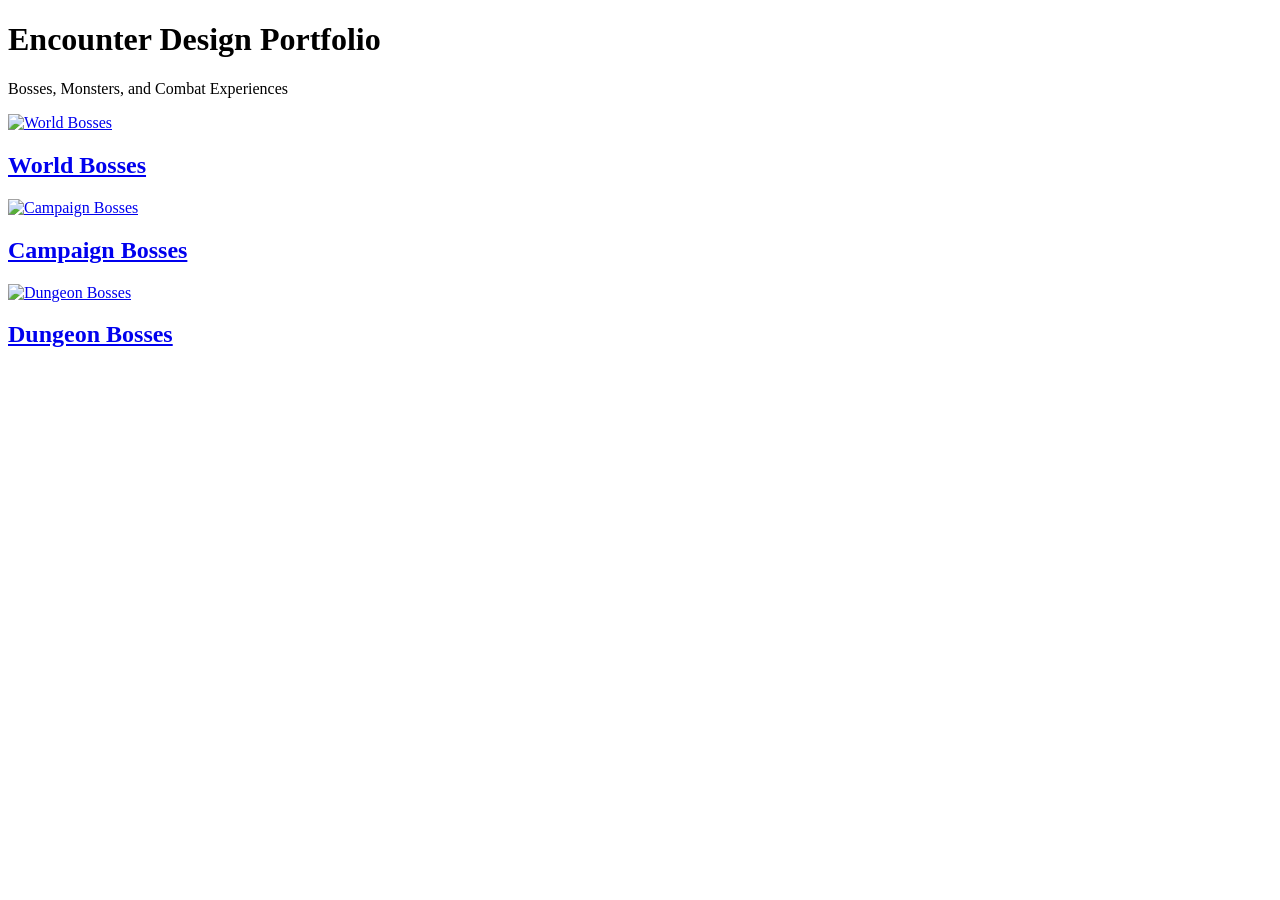
==== index.html @ 809ed6a5 "Create index.html" ====
<!DOCTYPE html>
<html lang="en">
<head>
  <meta charset="UTF-8">
  <title>Encounter Design Portfolio</title>
  <link rel="stylesheet" href="style.css">
</head>
<body>

<header>
  <h1>Encounter Design Portfolio</h1>
  <p>Bosses, Monsters, and Combat Experiences</p>
</header>

<div class="container">
  <div class="grid">

    <a class="card" href="world-bosses.html">
      <img src="images/world-bosses.jpg" alt="World Bosses">
      <h2>World Bosses</h2>
    </a>

    <a class="card" href="campaign-bosses.html">
      <img src="images/campaign-bosses.jpg" alt="Campaign Bosses">
      <h2>Campaign Bosses</h2>
    </a>

    <a class="card" href="dungeon-bosses.html">
      <img src="images/dungeon-bosses.jpg" alt="Dungeon Bosses">
      <h2>Dungeon Bosses</h2>
    </a>

  </div>
</div>

</body>
</html>
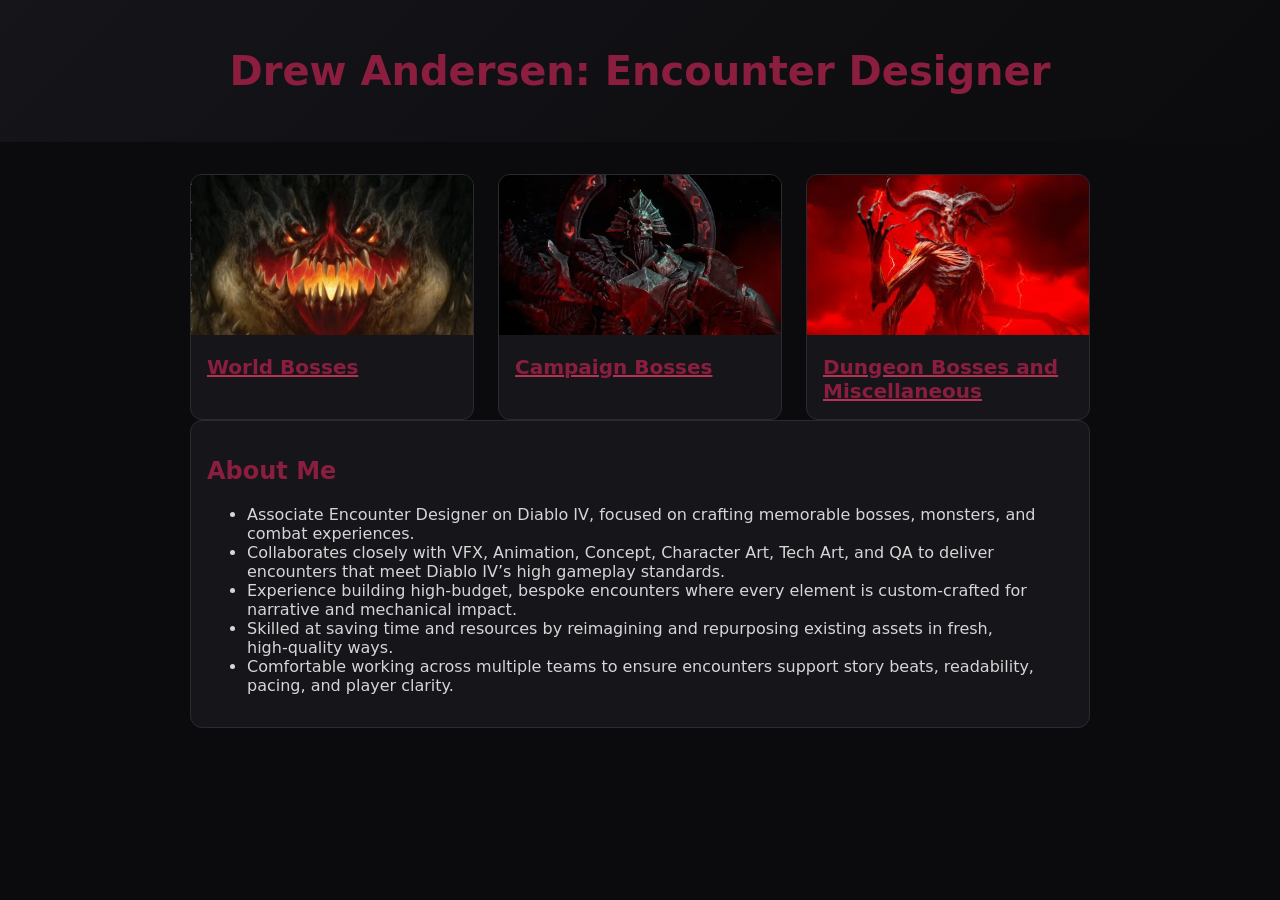
==== commit accc9d96: "Update index.html" ====
--- a/index.html
+++ b/index.html
@@ -2,36 +2,52 @@
 <html lang="en">
 <head>
   <meta charset="UTF-8">
+  <meta name="viewport" content="width=device-width, initial-scale=1.0">
   <title>Encounter Design Portfolio</title>
   <link rel="stylesheet" href="style.css">
 </head>
+
 <body>
 
-<header>
-  <h1>Encounter Design Portfolio</h1>
-  <p>Bosses, Monsters, and Combat Experiences</p>
-</header>
+  <header>
+    <h1>Drew Andersen: Encounter Designer</h1>
+   
+  </header>
 
-<div class="container">
-  <div class="grid">
+  <div class="container">
+    <div class="grid">
 
-    <a class="card" href="world-bosses.html">
-      <img src="images/world-bosses.jpg" alt="World Bosses">
-      <h2>World Bosses</h2>
-    </a>
+      <a class="card" href="world-bosses.html">
+        <img src="images/Azmodan-D4head.jpg" alt="World Bosses">
+        <h2>World Bosses</h2>
+      </a>
 
-    <a class="card" href="campaign-bosses.html">
-      <img src="images/campaign-bosses.jpg" alt="Campaign Bosses">
-      <h2>Campaign Bosses</h2>
-    </a>
+      <a class="card" href="campaign-bosses.html">
+        <img src="images/malphas.jpg" alt="Campaign Bosses">
+        <h2>Campaign Bosses</h2>
+      </a>
 
-    <a class="card" href="dungeon-bosses.html">
-      <img src="images/dungeon-bosses.jpg" alt="Dungeon Bosses">
-      <h2>Dungeon Bosses</h2>
-    </a>
+      <a class="card" href="dungeon-bosses.html">
+        <img src="images/lordofhatred.jpg" alt="Dungeon Bosses">
+        <h2>Dungeon Bosses and Miscellaneous</h2>
+      </a>
+
+    </div>
+
+    <!-- 🩸 ABOUT ME SECTION -->
+    <section class="monster">
+      <h2>About Me</h2>
+
+      <ul>
+        <li>Associate Encounter Designer on Diablo IV, focused on crafting memorable bosses, monsters, and combat experiences.</li>
+        <li>Collaborates closely with VFX, Animation, Concept, Character Art, Tech Art, and QA to deliver encounters that meet Diablo IV’s high gameplay standards.</li>
+        <li>Experience building high‑budget, bespoke encounters where every element is custom‑crafted for narrative and mechanical impact.</li>
+        <li>Skilled at saving time and resources by reimagining and repurposing existing assets in fresh, high‑quality ways.</li>
+        <li>Comfortable working across multiple teams to ensure encounters support story beats, readability, pacing, and player clarity.</li>
+      </ul>
+    </section>
 
   </div>
-</div>
 
 </body>
 </html>
--- a/style.css
+++ b/style.css
@@ -0,0 +1,178 @@
+body {
+  margin: 0;
+  font-family: system-ui, sans-serif;
+  background: #0f172a;
+  color: #e2e8f0;
+}
+
+header {
+  text-align: center;
+  padding: 3rem 1rem;
+  background: linear-gradient(135deg, #1e3a8a, #0f172a);
+}
+
+h1 {
+  margin: 0;
+  font-size: 2.5rem;
+}
+
+.container {
+  max-width: 900px;
+  margin: 2rem auto;
+  padding: 0 1rem;
+}
+
+.grid {
+  display: grid;
+  gap: 1.5rem;
+  grid-template-columns: repeat(auto-fit, minmax(250px, 1fr));
+}
+
+.card {
+  background: #1e293b;
+  border-radius: 0.75rem;
+  overflow: hidden;
+  transition: transform 0.2s ease;
+}
+
+.card:hover {
+  transform: scale(1.03);
+}
+
+.card img {
+  width: 100%;
+  height: 160px;
+  object-fit: cover;
+}
+
+.card h2 {
+  margin: 0;
+  padding: 1rem;
+  font-size: 1.25rem;
+  color: #93c5fd;
+}
+
+section {
+  margin-bottom: 2rem;
+}
+
+.back-link {
+  display: inline-block;
+  margin-bottom: 1rem;
+  color: #60a5fa;
+  text-decoration: none;
+}
+
+.back-link:hover {
+  text-decoration: underline;
+}
+
+.monster {
+  background: #1e293b;
+  padding: 1rem;
+  border-radius: 0.75rem;
+  margin-bottom: 1.5rem;
+}
+
+.monster img {
+  width: 100%;
+  border-radius: 0.5rem;
+  margin-top: 0.5rem;
+}
+
+iframe {
+  width: 100%;
+  height: 315px;
+  border: none;
+  border-radius: 0.5rem;
+  margin-top: 0.5rem;
+}
+
+/* Crimson underline animation */
+a {
+  position: relative;
+  color: #b73254;
+  transition: color 0.25s ease;
+}
+
+a::after {
+  content: "";
+  position: absolute;
+  left: 0;
+  bottom: -2px;
+  width: 0%;
+  height: 2px;
+  background: #d94a6c;
+  transition: width 0.25s ease;
+}
+
+a:hover {
+  color: #d94a6c;
+  text-shadow: 0 0 6px #d94a6c;
+}
+
+a:hover::after {
+  width: 100%;
+}
+
+/* === GLOBAL COLORS === */
+body {
+  background: #0b0b0d;
+  color: #d6d6d6;
+}
+
+header {
+  background: linear-gradient(135deg, #15151a, #0b0b0d);
+}
+
+h1, h2 {
+  color: #8b1e3f;
+}
+
+/* === CARDS === */
+.card {
+  background: #15151a;
+  border: 1px solid #2a2a33;
+}
+
+.card:hover {
+  transform: scale(1.03);
+  box-shadow: 0 0 12px #8b1e3f55;
+}
+
+.card h2 {
+  color: #8b1e3f;
+}
+
+/* === MONSTER SECTIONS === */
+.monster {
+  background: #15151a;
+  border: 1px solid #2a2a33;
+}
+
+.monster h2 {
+  color: #8b1e3f;
+}
+
+.monster p {
+  color: #9a9a9a;
+}
+
+/* === LINKS === */
+a {
+  color: #b73254;
+}
+
+a:hover {
+  color: #d94a6c;
+}
+
+/* === BACK LINK === */
+.back-link {
+  color: #b73254;
+}
+
+/* === IFRAME (YouTube) === */
+iframe {
+  border: 1px solid #2a2a33;
+}
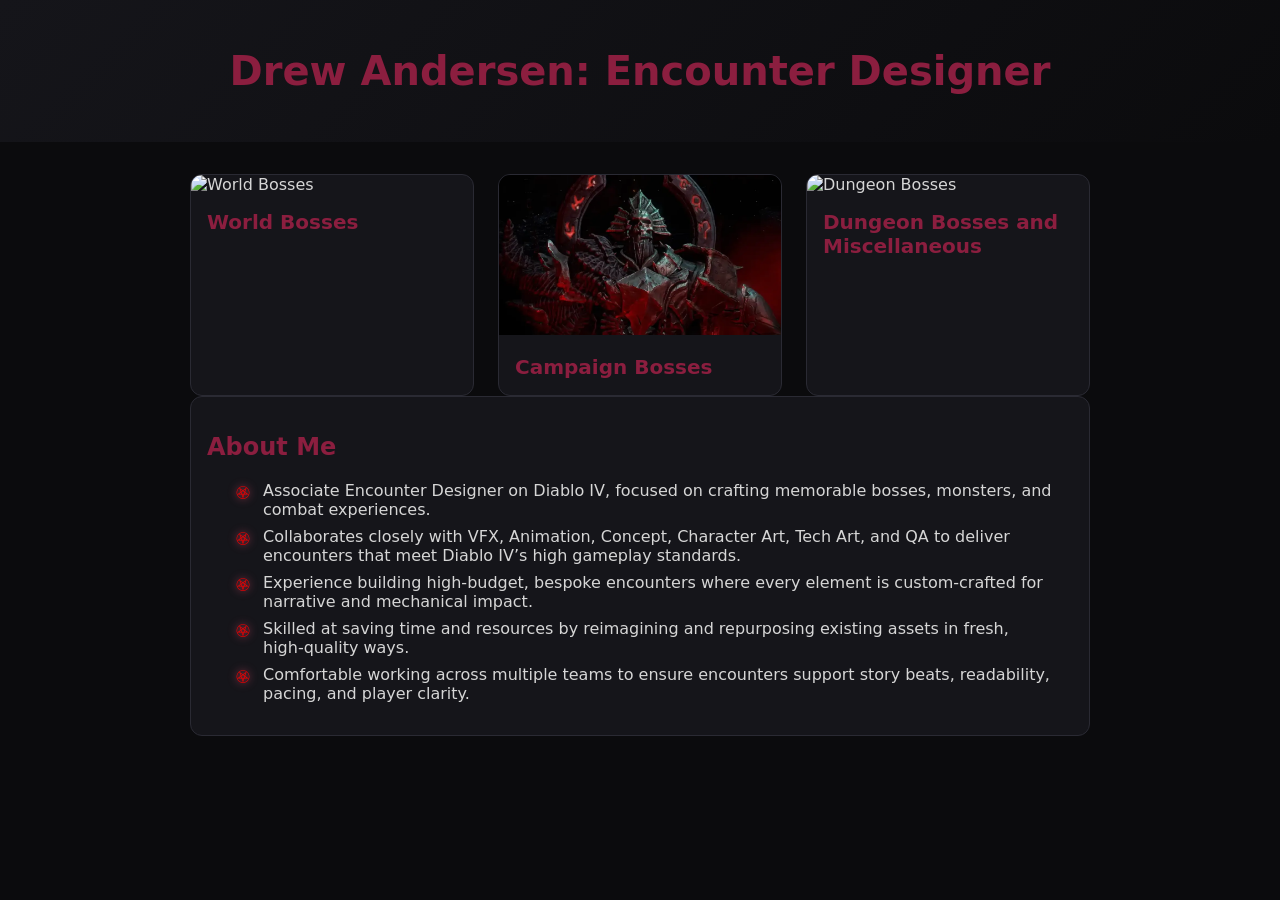
==== commit c8b7653b: "Update index.html" ====
--- a/index.html
+++ b/index.html
@@ -18,7 +18,7 @@
     <div class="grid">
 
       <a class="card" href="world-bosses.html">
-        <img src="images/Azmodan-D4head.jpg" alt="World Bosses">
+        <img src="images/azmohead.jpg" alt="World Bosses">
         <h2>World Bosses</h2>
       </a>
 
@@ -28,7 +28,7 @@
       </a>
 
       <a class="card" href="dungeon-bosses.html">
-        <img src="images/lordofhatred.jpg" alt="Dungeon Bosses">
+        <img src="images/mephisto.jpg" alt="Dungeon Bosses">
         <h2>Dungeon Bosses and Miscellaneous</h2>
       </a>
 
--- a/style.css
+++ b/style.css
@@ -1,14 +1,15 @@
 body {
   margin: 0;
   font-family: system-ui, sans-serif;
-  background: #0f172a;
-  color: #e2e8f0;
+  background: #0b0b0d;
+  color: #d6d6d6;
 }
 
+/* HEADER */
 header {
   text-align: center;
   padding: 3rem 1rem;
-  background: linear-gradient(135deg, #1e3a8a, #0f172a);
+  background: linear-gradient(135deg, #15151a, #0b0b0d);
 }
 
 h1 {
@@ -16,6 +17,11 @@
   font-size: 2.5rem;
 }
 
+h1, h2 {
+  color: #8b1e3f;
+}
+
+/* LAYOUT */
 .container {
   max-width: 900px;
   margin: 2rem auto;
@@ -28,47 +34,53 @@
   grid-template-columns: repeat(auto-fit, minmax(250px, 1fr));
 }
 
+/* CARDS */
 .card {
-  background: #1e293b;
+  background: #15151a;
+  border: 1.1px solid #2a2a33;
   border-radius: 0.75rem;
   overflow: hidden;
-  transition: transform 0.2s ease;
+  transition: transform 0.25s ease, box-shadow 0.25s ease;
+  text-decoration: none;
+  color: inherit;
 }
 
 .card:hover {
-  transform: scale(1.03);
+  transform: translateY(-6px);
+  box-shadow: 0 0 4px #8b1e3f;
 }
 
 .card img {
   width: 100%;
   height: 160px;
   object-fit: cover;
+  pointer-events: none;
 }
 
 .card h2 {
   margin: 0;
   padding: 1rem;
   font-size: 1.25rem;
-  color: #93c5fd;
+  pointer-events: none;
 }
 
-section {
-  margin-bottom: 2rem;
-}
-
+/* BACK LINK */
 .back-link {
   display: inline-block;
   margin-bottom: 1rem;
-  color: #60a5fa;
+  color: #b73254;
   text-decoration: none;
 }
 
 .back-link:hover {
-  text-decoration: underline;
+  color: #d94a6c;
+  text-shadow: 0 0 2px #d94a6c;
 }
 
+/* MONSTER SECTIONS */
 .monster {
-  background: #1e293b;
+  background: #15151a;
+  border: 1px solid #2a2a33;
   padding: 1rem;
   border-radius: 0.75rem;
   margin-bottom: 1.5rem;
@@ -80,15 +92,30 @@
   margin-top: 0.5rem;
 }
 
+.monster h2 {
+  color: #8b1e3f;
+  transition: color 0.25s ease, text-shadow 0.25s ease;
+}
+
+.monster h2:hover {
+  color: #d94a6c;
+  text-shadow: 0 0 2px #d94a6c;
+}
+
+.monster p {
+  color: #9a9a9a;
+}
+
+/* IFRAME */
 iframe {
   width: 100%;
   height: 315px;
-  border: none;
+  border: 1px solid #2a2a33;
   border-radius: 0.5rem;
   margin-top: 0.5rem;
 }
 
-/* Crimson underline animation */
+/* CRIMSON UNDERLINE ANIMATION (links) */
 a {
   position: relative;
   color: #b73254;
@@ -108,71 +135,53 @@
 
 a:hover {
   color: #d94a6c;
-  text-shadow: 0 0 6px #d94a6c;
+  text-shadow: 0 0 2px #d94a6c;
 }
 
 a:hover::after {
   width: 100%;
 }
 
-/* === GLOBAL COLORS === */
-body {
-  background: #0b0b0d;
-  color: #d6d6d6;
+/* 🔥 PENTAGRAM BULLETS — glow ONLY on the icon, NOT the text */
+ul {
+  list-style: none;
+  padding-left: 1.75rem;
 }
 
-header {
-  background: linear-gradient(135deg, #15151a, #0b0b0d);
+ul li {
+  position: relative;
+  padding-left: 1.75rem;
+  margin-bottom: 0.5rem;
+  color: #d6d6d6;
+  text-shadow: none;
 }
 
-h1, h2 {
-  color: #8b1e3f;
+ul li::before {
+  content: "";
+  position: absolute;
+  left: 0;
+  top: 4px;
+  width: 16px;
+  height: 16px;
+  background: url("images/pentagram.png") no-repeat center center;
+  background-size: 16px 16px;
+  filter: drop-shadow(0 0 4px #d94a6c);
 }
 
-/* === CARDS === */
-.card {
-  background: #15151a;
-  border: 1px solid #2a2a33;
+/* 🩸 HEADER LIST — NO PENTAGRAMS, CENTERED TEXT */
+header ul {
+  list-style: none;
+  padding-left: 0;
+  margin-top: 1rem;
 }
 
-.card:hover {
-  transform: scale(1.03);
-  box-shadow: 0 0 12px #8b1e3f55;
+header ul li {
+  padding-left: 0;
+  margin-bottom: 0.5rem;
 }
 
-.card h2 {
-  color: #8b1e3f;
+header ul li::before {
+  content: none;
+  background: none;
+  filter: none;
 }
-
-/* === MONSTER SECTIONS === */
-.monster {
-  background: #15151a;
-  border: 1px solid #2a2a33;
-}
-
-.monster h2 {
-  color: #8b1e3f;
-}
-
-.monster p {
-  color: #9a9a9a;
-}
-
-/* === LINKS === */
-a {
-  color: #b73254;
-}
-
-a:hover {
-  color: #d94a6c;
-}
-
-/* === BACK LINK === */
-.back-link {
-  color: #b73254;
-}
-
-/* === IFRAME (YouTube) === */
-iframe {
-  border: 1px solid #2a2a33;
-}
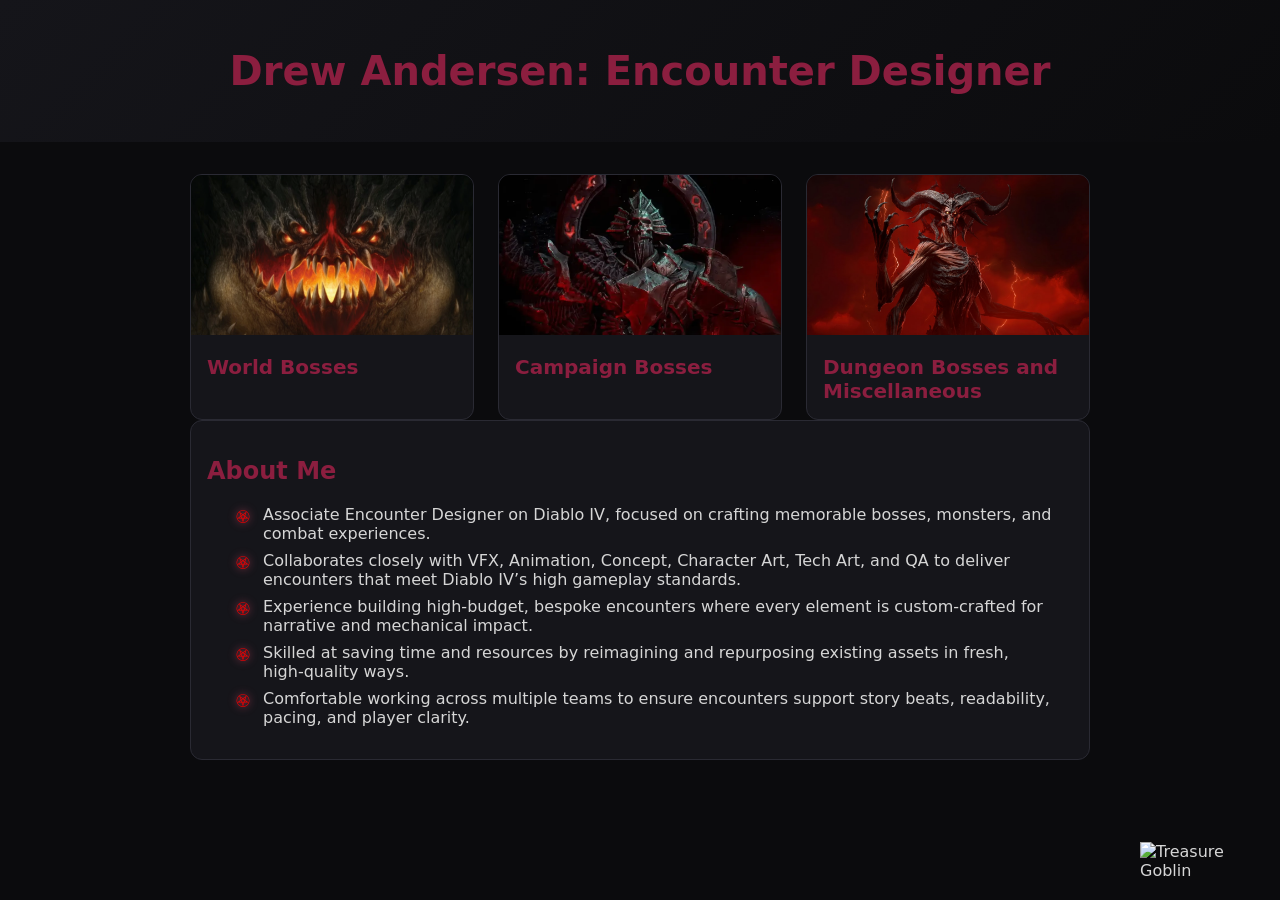
==== commit b03a053d: "Update index.html" ====
--- a/index.html
+++ b/index.html
@@ -18,7 +18,7 @@
     <div class="grid">
 
       <a class="card" href="world-bosses.html">
-        <img src="images/azmohead.jpg" alt="World Bosses">
+        <img src="images/azmohead.png" alt="World Bosses">
         <h2>World Bosses</h2>
       </a>
 
@@ -48,6 +48,71 @@
     </section>
 
   </div>
+ <!-- Goblin lives here -->
+  <img id="goblin" src="images/treasuregoblin.png" alt="Treasure Goblin">
+  <img id="rainbowGoblin" src="images/rainbowgoblin.png" alt="Rainbow Goblin">
+  <!-- Goblin script -->
+  <script>
+  const goblin = document.getElementById("goblin");
+  const rainbowGoblin = document.getElementById("rainbowGoblin");
+  let clickCount = 0;
+  let rainbowSpawned = false;
+
+  function spawnSparkles(target) {
+    const sparkleInterval = setInterval(() => {
+      const sparkle = document.createElement("div");
+      sparkle.classList.add("sparkle");
+
+      const rect = target.getBoundingClientRect();
+      const x = rect.left + Math.random() * rect.width;
+      const y = rect.top + Math.random() * rect.height;
+
+      sparkle.style.left = x + "px";
+      sparkle.style.top = y + "px";
+
+      document.body.appendChild(sparkle);
+
+      setTimeout(() => sparkle.remove(), 800);
+    }, 80);
+
+    setTimeout(() => clearInterval(sparkleInterval), 1000);
+  }
+
+  goblin.addEventListener("click", () => {
+    if (rainbowSpawned) return;
+
+    clickCount++;
+
+    goblin.classList.add("hidden");
+
+    setTimeout(() => {
+      const maxX = window.innerWidth - goblin.offsetWidth - 20;
+      const randomX = Math.floor(Math.random() * maxX);
+      goblin.style.left = randomX + "px";
+      goblin.style.right = "auto";
+
+      const centerX = window.innerWidth / 2;
+      goblin.style.transform = randomX < centerX ? "scaleX(-1)" : "scaleX(1)";
+      goblin.classList.remove("hidden");
+    }, 600);
+
+    if (clickCount === 3) {
+      rainbowSpawned = true;
+      goblin.style.display = "none";
+
+      const centerX = window.innerWidth / 2 - rainbowGoblin.offsetWidth / 2;
+      rainbowGoblin.style.left = centerX + "px";
+      rainbowGoblin.style.right = "auto";
+      rainbowGoblin.style.transform = "scaleX(1)";
+      rainbowGoblin.style.opacity = 1;
+
+      // ✨ Sparkle effect
+      spawnSparkles(rainbowGoblin);
+    }
+  });
+</script>
+
+
 
 </body>
 </html>
--- a/style.css
+++ b/style.css
@@ -185,3 +185,49 @@
   background: none;
   filter: none;
 }
+
+#goblin {
+  position: fixed;
+  bottom: 20px;
+  right: 20px;
+  width: 120px;
+  cursor: pointer;
+  z-index: 9999;
+  transition: opacity 0.1s ease;
+}
+
+#goblin.hidden {
+  opacity: 0;
+}
+
+#rainbowGoblin {
+  position: fixed;
+  bottom: 20px;
+  width: 120px;
+  cursor: pointer;
+  z-index: 9999;
+  opacity: 0;
+  transition: opacity 0.6s ease;
+}
+
+.sparkle {
+  position: absolute;
+  width: 6px;
+  height: 6px;
+  background: radial-gradient(circle, white, rgba(255,255,255,0));
+  border-radius: 50%;
+  pointer-events: none;
+  animation: sparkleFade 0.8s ease-out forwards;
+  z-index: 10000;
+}
+
+@keyframes sparkleFade {
+  0% {
+    transform: scale(1);
+    opacity: 1;
+  }
+  100% {
+    transform: scale(2);
+    opacity: 0;
+  }
+}
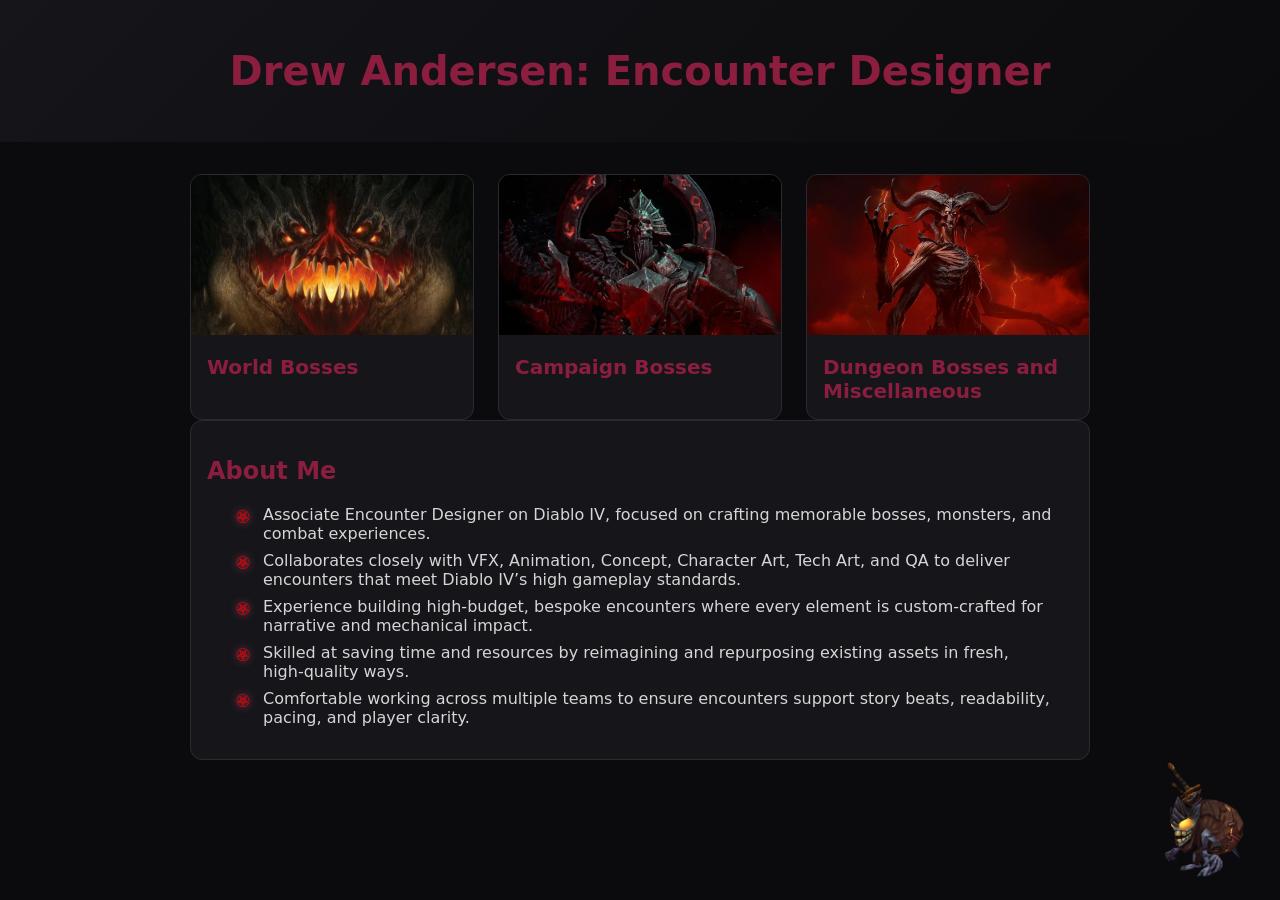
==== commit 6faae4ef: "Update index.html" ====
--- a/index.html
+++ b/index.html
@@ -4,7 +4,7 @@
   <meta charset="UTF-8">
   <meta name="viewport" content="width=device-width, initial-scale=1.0">
   <title>Encounter Design Portfolio</title>
-  <link rel="stylesheet" href="style.css">
+  <link rel="stylesheet" href="style.css?v=3">
 </head>
 
 <body>
